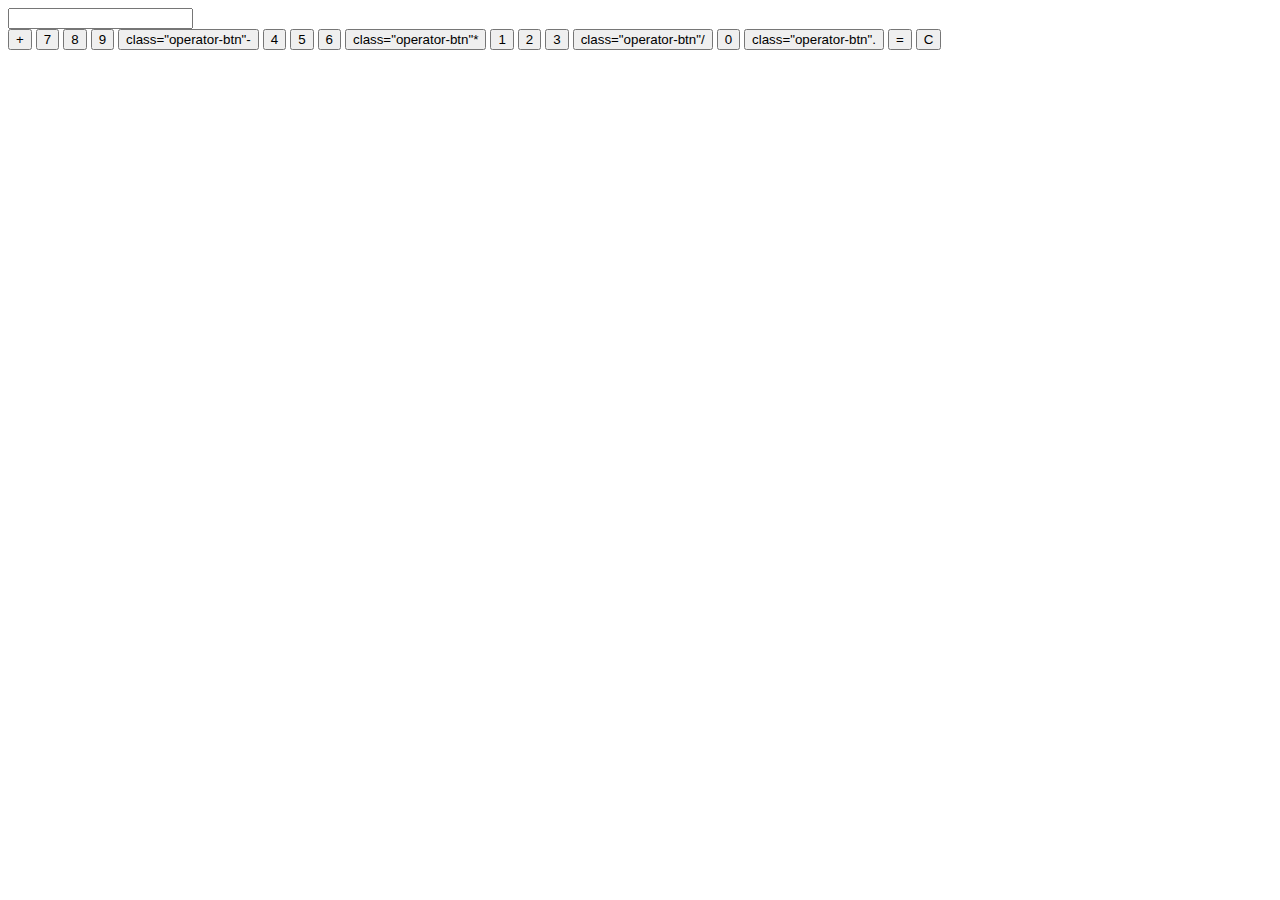
==== src/index.html @ aac79040 "initial commit of calculator" ====
<!DOCTYPE html>
<html lang="en">
<head>
    <meta charset="UTF-8">
    <meta name="viewport" content="width=device-width, initial-scale=1.0">
    <title>Document</title>
</head>
<body>
    
    <div id="calculator">
        <input id="display" readonly>
        <div id="keys">
            <button onclick="appendToDisplay('+')" class="operator-btn">+</button>
            <button onclick="appendToDisplay('7')">7</button>
            <button onclick="appendToDisplay('8')">8</button>
            <button onclick="appendToDisplay('9')">9</button>
            <button onclick="appendToDisplay('-')"> class="operator-btn"-</button>
            <button onclick="appendToDisplay('4')">4</button>
            <button onclick="appendToDisplay('5')">5</button>
            <button onclick="appendToDisplay('6')">6</button>
            <button onclick="appendToDisplay('*')"> class="operator-btn"*</button>
            <button onclick="appendToDisplay('1')">1</button>
            <button onclick="appendToDisplay('2')">2</button>
            <button onclick="appendToDisplay('3')">3</button>
            <button onclick="appendToDisplay('/')"> class="operator-btn"/</button>
            <button onclick="appendToDisplay('0')">0</button>
            <button onclick="appendToDisplay('.')"> class="operator-btn".</button>
            <button onclick="calculate()" class="operator-btn">=</button>
            <button onclick="clearDisplay()" class="operator-btn">C</button>
        </div>
    </div>

    <script src="index.js"></script>
</body>
</html>
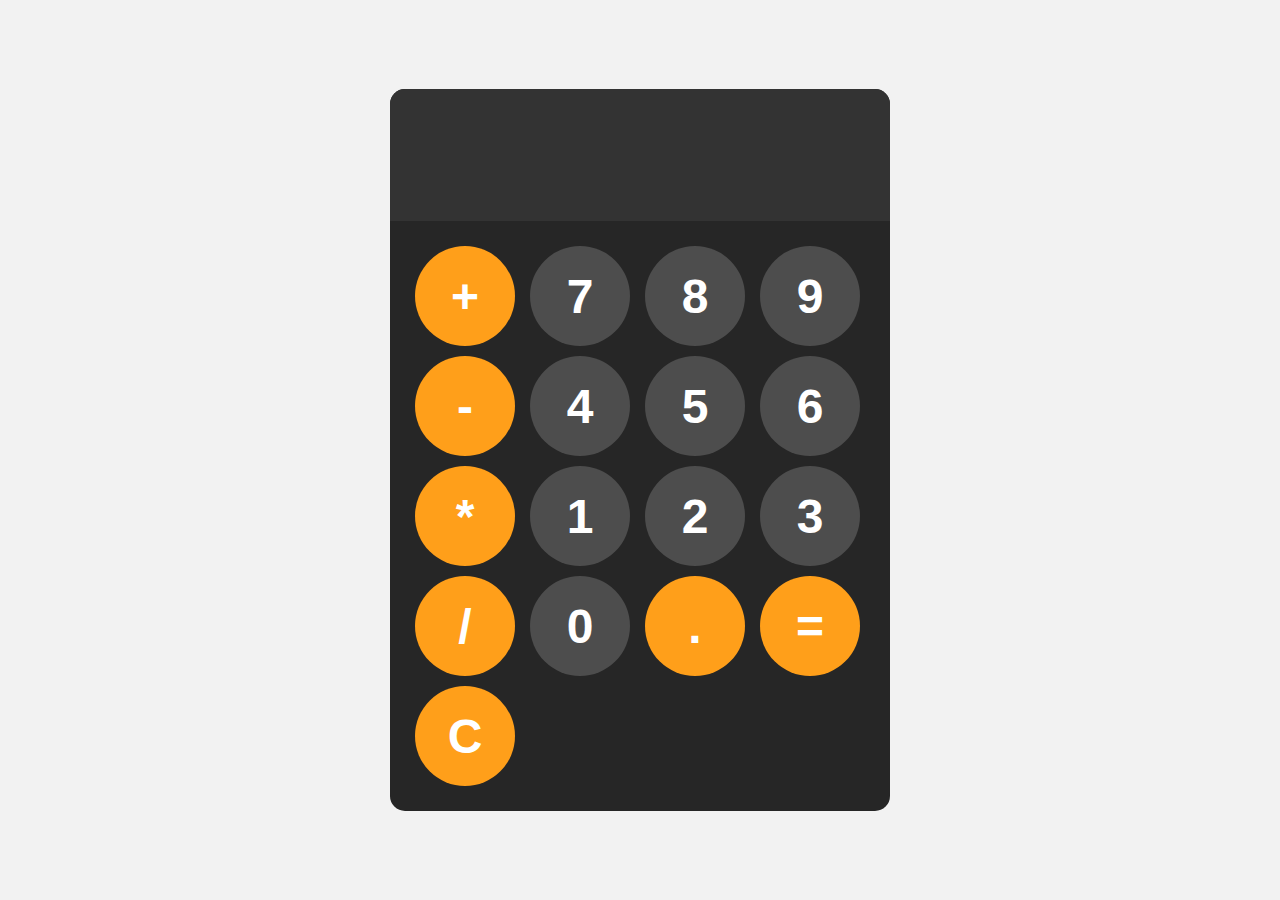
==== commit f4128c85: "fixed touchups. Now have fully operational calculator" ====
--- a/src/index.html
+++ b/src/index.html
@@ -3,7 +3,8 @@
 <head>
     <meta charset="UTF-8">
     <meta name="viewport" content="width=device-width, initial-scale=1.0">
-    <title>Document</title>
+    <title>Calculator</title>
+    <link rel="stylesheet" href="styles.css">
 </head>
 <body>
     
@@ -14,19 +15,20 @@
             <button onclick="appendToDisplay('7')">7</button>
             <button onclick="appendToDisplay('8')">8</button>
             <button onclick="appendToDisplay('9')">9</button>
-            <button onclick="appendToDisplay('-')"> class="operator-btn"-</button>
+            <button onclick="appendToDisplay('-')" class="operator-btn">-</button>
             <button onclick="appendToDisplay('4')">4</button>
             <button onclick="appendToDisplay('5')">5</button>
             <button onclick="appendToDisplay('6')">6</button>
-            <button onclick="appendToDisplay('*')"> class="operator-btn"*</button>
+            <button onclick="appendToDisplay('*')" class="operator-btn">*</button>
             <button onclick="appendToDisplay('1')">1</button>
             <button onclick="appendToDisplay('2')">2</button>
             <button onclick="appendToDisplay('3')">3</button>
-            <button onclick="appendToDisplay('/')"> class="operator-btn"/</button>
+            <button onclick="appendToDisplay('/')" class="operator-btn">/</button>
             <button onclick="appendToDisplay('0')">0</button>
-            <button onclick="appendToDisplay('.')"> class="operator-btn".</button>
+            <button onclick="appendToDisplay('.')" class="operator-btn">.</button>
             <button onclick="calculate()" class="operator-btn">=</button>
             <button onclick="clearDisplay()" class="operator-btn">C</button>
+
         </div>
     </div>
 
--- a/src/styles.css
+++ b/src/styles.css
@@ -0,0 +1,65 @@
+body {
+    margin: 0;
+    display: flex;
+    justify-content: center;
+    align-items: center;
+    height: 100vh;
+    background-color: hsl(0, 0%, 95%);
+}
+
+#calculator {
+    font-family: Arial, Sans-serif;
+    background-color: hsl(0, 0%, 15%);
+    border-radius: 15px;
+    max-width: 500px;
+    overflow: hidden;
+}
+
+#display {
+    width: 100%;
+    padding: 20px;
+    font-size: 5rem;
+    text-align: left;
+    border: none;
+    background-color: hsl(0, 0%, 20%);
+    color: white;
+}
+
+#keys {
+    display: grid;
+    grid-template-columns: repeat(4, 1fr);
+    gap: 10px;
+    padding: 25px;
+}
+
+button {
+    width: 100px;
+    height: 100px;
+    border-radius: 50px;
+    border: none;
+    background-color: hsl(0, 0%, 30%);
+    color: white;
+    font-size: 3rem;
+    font-weight: bold;
+    cursor: pointer;
+}
+
+button:hover {
+    background-color: hsl(0, 0%, 40%);
+}
+
+button:active {
+    background-color: hsl(0, 0%, 50%);
+}
+
+.operator-btn {
+    background-color: hsl(35, 100%, 55%);
+}
+
+.operator-btn:hover {
+    background-color: hsl(35, 100%, 65%);
+}
+
+.operator-btn:active {
+    background-color: hsl(35, 100%, 75%);
+}
